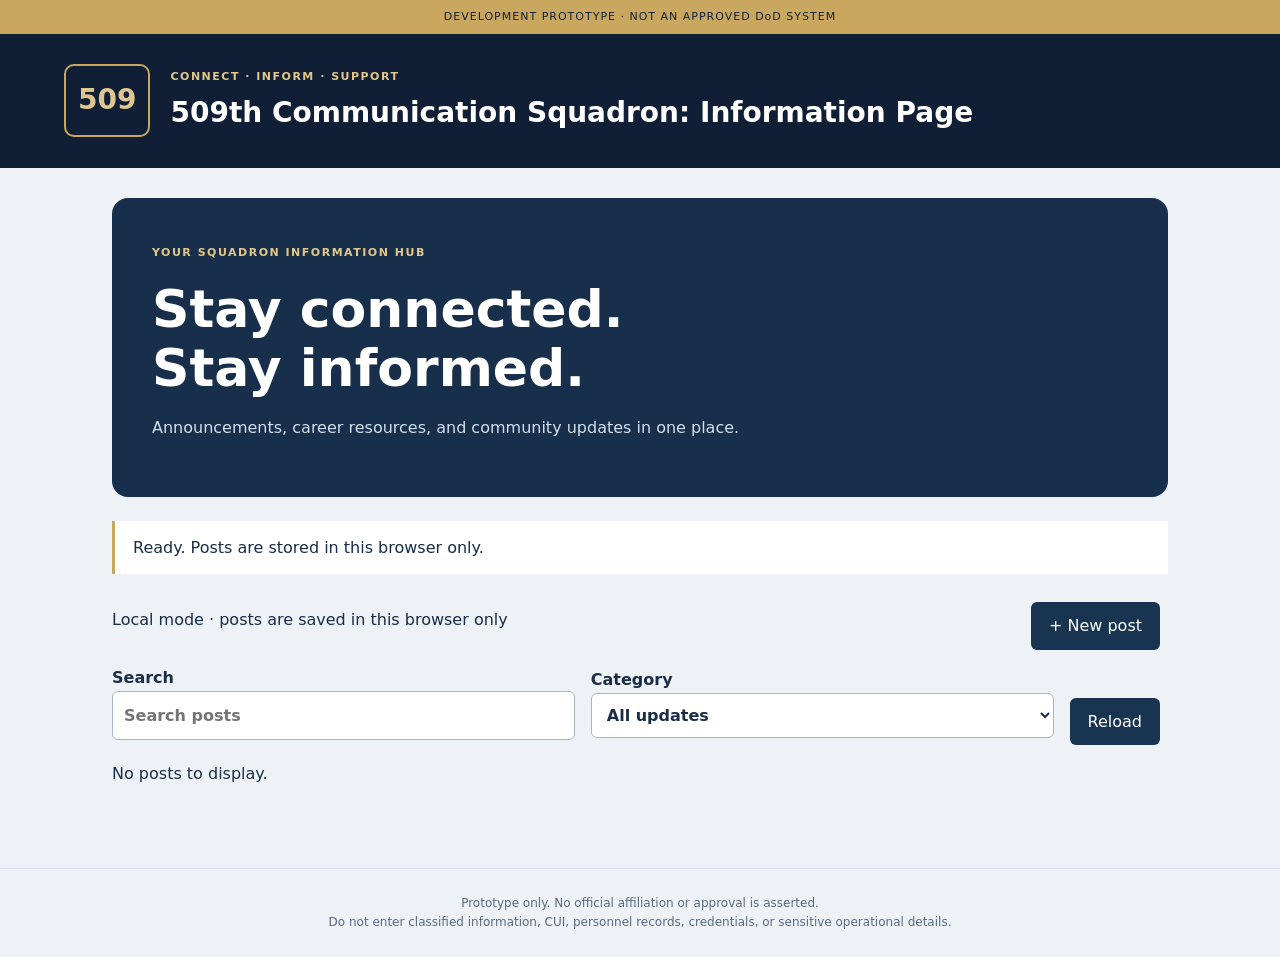
==== index.html @ fc6732a2 "Serve static localStorage site from repository root Co-authored-by: codytuttle2004-max <251680613+co" ====
<!doctype html><html lang="en"><head><meta charset="UTF-8"><meta name="viewport" content="width=device-width,initial-scale=1"><title>509th Communication Squadron: Information Page</title><link rel="stylesheet" href="./style.css"><script defer src="./app.js"></script></head><body><div class="notice">DEVELOPMENT PROTOTYPE · NOT AN APPROVED DoD SYSTEM</div><header><span class="badge">509</span><div><small>CONNECT · INFORM · SUPPORT</small><h1>509th Communication Squadron: Information Page</h1></div></header><main><section class="hero"><small>YOUR SQUADRON INFORMATION HUB</small><h2>Stay connected.<br>Stay informed.</h2><p>Announcements, career resources, and community updates in one place.</p></section><p id="status" role="status">Loading application… If this message remains, check that app.js was uploaded alongside index.html and that JavaScript is enabled.</p><noscript>This website requires JavaScript to load and manage posts.</noscript><section id="hub"><div class="toolbar"><span id="identity">Local mode · posts are saved in this browser only</span><button id="new-post">+ New post</button></div><div class="filters"><label>Search<input id="search" type="search" placeholder="Search posts"></label><label>Category<select id="filter"><option value="">All updates</option></select></label><button id="refresh">Reload</button></div><div id="posts"></div></section><section id="editor" class="card" hidden><h2 id="editor-title">Create post</h2><form id="post-form"><label for="post-title">Title</label><input id="post-title" maxlength="160" required><label for="post-category">Category</label><select id="post-category"></select><label for="post-body">Information (plain text)</label><textarea id="post-body" rows="12" maxlength="20000" required></textarea><label class="check"><input id="post-pinned" type="checkbox"> Pin to top</label><button id="save">Save post</button><button id="cancel" type="button" class="secondary">Cancel</button></form></section></main><footer>Prototype only. No official affiliation or approval is asserted.<br>Do not enter classified information, CUI, personnel records, credentials, or sensitive operational details.</footer></body></html>
---- style.css ----
*{box-sizing:border-box}[hidden]{display:none!important}body{margin:0;background:#eef2f7;color:#192d47;font:16px/1.6 system-ui,sans-serif}.notice{background:#c9a75f;color:#112039;text-align:center;font-size:11px;letter-spacing:1px;padding:8px}header{background:#101f35;color:white;padding:28px 5%;display:flex;align-items:center;gap:20px}header h1{font-size:clamp(18px,2.6vw,28px);margin:4px 0}.badge{font-size:28px;font-weight:800;border:2px solid #c9a75f;color:#dfc58f;padding:12px;border-radius:10px}small{color:#a17a31;font-size:11px;letter-spacing:1.5px;font-weight:750}header small,.hero small{color:#e2c788}main{max-width:1100px;margin:auto;padding:30px 22px 65px}.hero{background:#172f4b;color:white;border-radius:16px;padding:40px;margin-bottom:24px}.hero h2{font-size:clamp(32px,5vw,52px);line-height:1.15;margin:16px 0}.hero p{color:#d3dfed}.card{background:white;border:1px solid #d7e1ec;border-radius:12px;padding:28px;margin:22px 0}.narrow{max-width:560px;margin:30px auto}h2{line-height:1.3}label{display:block;font-weight:600;margin:15px 0 5px}input,textarea,select{font:inherit;width:100%;padding:11px;border:1px solid #a6b6c9;border-radius:6px;color:#192d47;background:white}textarea{resize:vertical}button{background:#183450;color:white;border:0;border-radius:6px;padding:11px 18px;font:inherit;margin:12px 8px 0 0;cursor:pointer}button:hover{background:#345575}button:disabled{opacity:.5;cursor:wait}.secondary{background:#53657c}.danger{background:#923443}.toolbar,.filters{display:flex;gap:16px;align-items:center;flex-wrap:wrap}.toolbar span{margin-right:auto}.filters label{flex:1;min-width:160px}.filters button{align-self:end;margin-bottom:0}.post-body{white-space:pre-wrap;overflow-wrap:anywhere}.muted{font-size:12px;color:#62748b}.check{display:flex;align-items:center;gap:10px}.check input{width:auto}#status{padding:14px 18px;border-left:3px solid #c9a75f;background:white}footer{padding:25px;text-align:center;font-size:12px;color:#596b81;border-top:1px solid #d5deea}button:focus-visible,input:focus-visible,textarea:focus-visible,select:focus-visible{outline:3px solid #b88a32;outline-offset:3px}@media(max-width:600px){header{padding:22px 16px;gap:12px}.badge{font-size:22px;padding:8px}.hero{padding:25px}.card{padding:20px}main{padding:20px 14px}.toolbar{align-items:flex-start}}
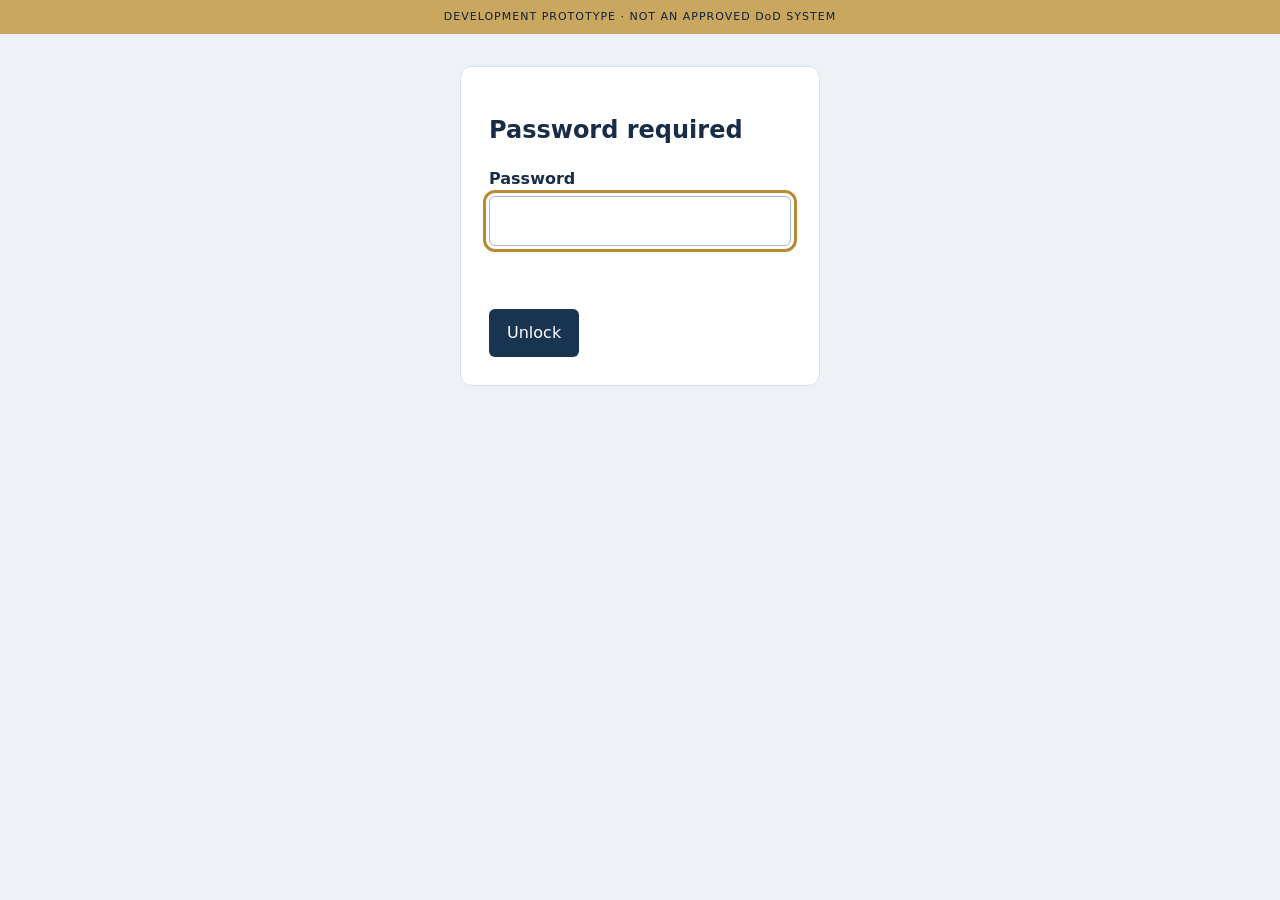
==== commit 76a95a52: "Add password gate with 10-session remember Co-authored-by: codytuttle2004-max <251680613+codytuttle2" ====
--- a/index.html
+++ b/index.html
@@ -1 +1 @@
-<!doctype html><html lang="en"><head><meta charset="UTF-8"><meta name="viewport" content="width=device-width,initial-scale=1"><title>509th Communication Squadron: Information Page</title><link rel="stylesheet" href="./style.css"><script defer src="./app.js"></script></head><body><div class="notice">DEVELOPMENT PROTOTYPE · NOT AN APPROVED DoD SYSTEM</div><header><span class="badge">509</span><div><small>CONNECT · INFORM · SUPPORT</small><h1>509th Communication Squadron: Information Page</h1></div></header><main><section class="hero"><small>YOUR SQUADRON INFORMATION HUB</small><h2>Stay connected.<br>Stay informed.</h2><p>Announcements, career resources, and community updates in one place.</p></section><p id="status" role="status">Loading application… If this message remains, check that app.js was uploaded alongside index.html and that JavaScript is enabled.</p><noscript>This website requires JavaScript to load and manage posts.</noscript><section id="hub"><div class="toolbar"><span id="identity">Local mode · posts are saved in this browser only</span><button id="new-post">+ New post</button></div><div class="filters"><label>Search<input id="search" type="search" placeholder="Search posts"></label><label>Category<select id="filter"><option value="">All updates</option></select></label><button id="refresh">Reload</button></div><div id="posts"></div></section><section id="editor" class="card" hidden><h2 id="editor-title">Create post</h2><form id="post-form"><label for="post-title">Title</label><input id="post-title" maxlength="160" required><label for="post-category">Category</label><select id="post-category"></select><label for="post-body">Information (plain text)</label><textarea id="post-body" rows="12" maxlength="20000" required></textarea><label class="check"><input id="post-pinned" type="checkbox"> Pin to top</label><button id="save">Save post</button><button id="cancel" type="button" class="secondary">Cancel</button></form></section></main><footer>Prototype only. No official affiliation or approval is asserted.<br>Do not enter classified information, CUI, personnel records, credentials, or sensitive operational details.</footer></body></html>+<!doctype html><html lang="en"><head><meta charset="UTF-8"><meta name="viewport" content="width=device-width,initial-scale=1"><title>509th Communication Squadron: Information Page</title><link rel="stylesheet" href="./style.css"><style>html:not(.unlocked) body>:not(#gate):not(noscript):not(.notice){display:none!important}</style><script defer src="./gate.js"></script></head><body><div class="notice">DEVELOPMENT PROTOTYPE · NOT AN APPROVED DoD SYSTEM</div><header><span class="badge">509</span><div><small>CONNECT · INFORM · SUPPORT</small><h1>509th Communication Squadron: Information Page</h1></div></header><section id="gate" class="card" hidden><h2>Password required</h2><form id="gate-form"><label for="gate-password">Password</label><input id="gate-password" type="password" autocomplete="current-password" required><p id="gate-error" role="alert"></p><button>Unlock</button></form></section><main><section class="hero"><small>YOUR SQUADRON INFORMATION HUB</small><h2>Stay connected.<br>Stay informed.</h2><p>Announcements, career resources, and community updates in one place.</p></section><p id="status" role="status">Loading application… If this message remains, check that app.js was uploaded alongside index.html and that JavaScript is enabled.</p><noscript>This website requires JavaScript to load and manage posts.</noscript><section id="hub"><div class="toolbar"><span id="identity">Local mode · posts are saved in this browser only</span><button id="new-post">+ New post</button></div><div class="filters"><label>Search<input id="search" type="search" placeholder="Search posts"></label><label>Category<select id="filter"><option value="">All updates</option></select></label><button id="refresh">Reload</button></div><div id="posts"></div></section><section id="editor" class="card" hidden><h2 id="editor-title">Create post</h2><form id="post-form"><label for="post-title">Title</label><input id="post-title" maxlength="160" required><label for="post-category">Category</label><select id="post-category"></select><label for="post-body">Information (plain text)</label><textarea id="post-body" rows="12" maxlength="20000" required></textarea><label class="check"><input id="post-pinned" type="checkbox"> Pin to top</label><button id="save">Save post</button><button id="cancel" type="button" class="secondary">Cancel</button></form></section></main><footer>Prototype only. No official affiliation or approval is asserted.<br>Do not enter classified information, CUI, personnel records, credentials, or sensitive operational details.</footer></body></html>
--- a/style.css
+++ b/style.css
@@ -1 +1,2 @@
-*{box-sizing:border-box}[hidden]{display:none!important}body{margin:0;background:#eef2f7;color:#192d47;font:16px/1.6 system-ui,sans-serif}.notice{background:#c9a75f;color:#112039;text-align:center;font-size:11px;letter-spacing:1px;padding:8px}header{background:#101f35;color:white;padding:28px 5%;display:flex;align-items:center;gap:20px}header h1{font-size:clamp(18px,2.6vw,28px);margin:4px 0}.badge{font-size:28px;font-weight:800;border:2px solid #c9a75f;color:#dfc58f;padding:12px;border-radius:10px}small{color:#a17a31;font-size:11px;letter-spacing:1.5px;font-weight:750}header small,.hero small{color:#e2c788}main{max-width:1100px;margin:auto;padding:30px 22px 65px}.hero{background:#172f4b;color:white;border-radius:16px;padding:40px;margin-bottom:24px}.hero h2{font-size:clamp(32px,5vw,52px);line-height:1.15;margin:16px 0}.hero p{color:#d3dfed}.card{background:white;border:1px solid #d7e1ec;border-radius:12px;padding:28px;margin:22px 0}.narrow{max-width:560px;margin:30px auto}h2{line-height:1.3}label{display:block;font-weight:600;margin:15px 0 5px}input,textarea,select{font:inherit;width:100%;padding:11px;border:1px solid #a6b6c9;border-radius:6px;color:#192d47;background:white}textarea{resize:vertical}button{background:#183450;color:white;border:0;border-radius:6px;padding:11px 18px;font:inherit;margin:12px 8px 0 0;cursor:pointer}button:hover{background:#345575}button:disabled{opacity:.5;cursor:wait}.secondary{background:#53657c}.danger{background:#923443}.toolbar,.filters{display:flex;gap:16px;align-items:center;flex-wrap:wrap}.toolbar span{margin-right:auto}.filters label{flex:1;min-width:160px}.filters button{align-self:end;margin-bottom:0}.post-body{white-space:pre-wrap;overflow-wrap:anywhere}.muted{font-size:12px;color:#62748b}.check{display:flex;align-items:center;gap:10px}.check input{width:auto}#status{padding:14px 18px;border-left:3px solid #c9a75f;background:white}footer{padding:25px;text-align:center;font-size:12px;color:#596b81;border-top:1px solid #d5deea}button:focus-visible,input:focus-visible,textarea:focus-visible,select:focus-visible{outline:3px solid #b88a32;outline-offset:3px}@media(max-width:600px){header{padding:22px 16px;gap:12px}.badge{font-size:22px;padding:8px}.hero{padding:25px}.card{padding:20px}main{padding:20px 14px}.toolbar{align-items:flex-start}}+*{box-sizing:border-box}[hidden]{display:none!important}body{margin:0;background:#eef2f7;color:#192d47;font:16px/1.6 system-ui,sans-serif}.notice{background:#c9a75f;color:#112039;text-align:center;font-size:11px;letter-spacing:1px;padding:8px}header{background:#101f35;color:white;padding:28px 5%;display:flex;align-items:center;gap:20px}header h1{font-size:clamp(18px,2.6vw,28px);margin:4px 0}.badge{font-size:28px;font-weight:800;border:2px solid #c9a75f;color:#dfc58f;padding:12px;border-radius:10px}small{color:#a17a31;font-size:11px;letter-spacing:1.5px;font-weight:750}header small,.hero small{color:#e2c788}main{max-width:1100px;margin:auto;padding:30px 22px 65px}.hero{background:#172f4b;color:white;border-radius:16px;padding:40px;margin-bottom:24px}.hero h2{font-size:clamp(32px,5vw,52px);line-height:1.15;margin:16px 0}.hero p{color:#d3dfed}.card{background:white;border:1px solid #d7e1ec;border-radius:12px;padding:28px;margin:22px 0}.narrow{max-width:560px;margin:30px auto}h2{line-height:1.3}label{display:block;font-weight:600;margin:15px 0 5px}input,textarea,select{font:inherit;width:100%;padding:11px;border:1px solid #a6b6c9;border-radius:6px;color:#192d47;background:white}textarea{resize:vertical}button{background:#183450;color:white;border:0;border-radius:6px;padding:11px 18px;font:inherit;margin:12px 8px 0 0;cursor:pointer}button:hover{background:#345575}button:disabled{opacity:.5;cursor:wait}.secondary{background:#53657c}.danger{background:#923443}.toolbar,.filters{display:flex;gap:16px;align-items:center;flex-wrap:wrap}.toolbar span{margin-right:auto}.filters label{flex:1;min-width:160px}.filters button{align-self:end;margin-bottom:0}.post-body{white-space:pre-wrap;overflow-wrap:anywhere}.muted{font-size:12px;color:#62748b}.check{display:flex;align-items:center;gap:10px}.check input{width:auto}#status{padding:14px 18px;border-left:3px solid #c9a75f;background:white}footer{padding:25px;text-align:center;font-size:12px;color:#596b81;border-top:1px solid #d5deea}button:focus-visible,input:focus-visible,textarea:focus-visible,select:focus-visible{outline:3px solid #b88a32;outline-offset:3px}@media(max-width:600px){header{padding:22px 16px;gap:12px}.badge{font-size:22px;padding:8px}.hero{padding:25px}.card{padding:20px}main{padding:20px 14px}.toolbar{align-items:flex-start}}#gate{max-width:360px;margin:2rem auto}
+#gate-error{color:#b00020;min-height:1.2em}
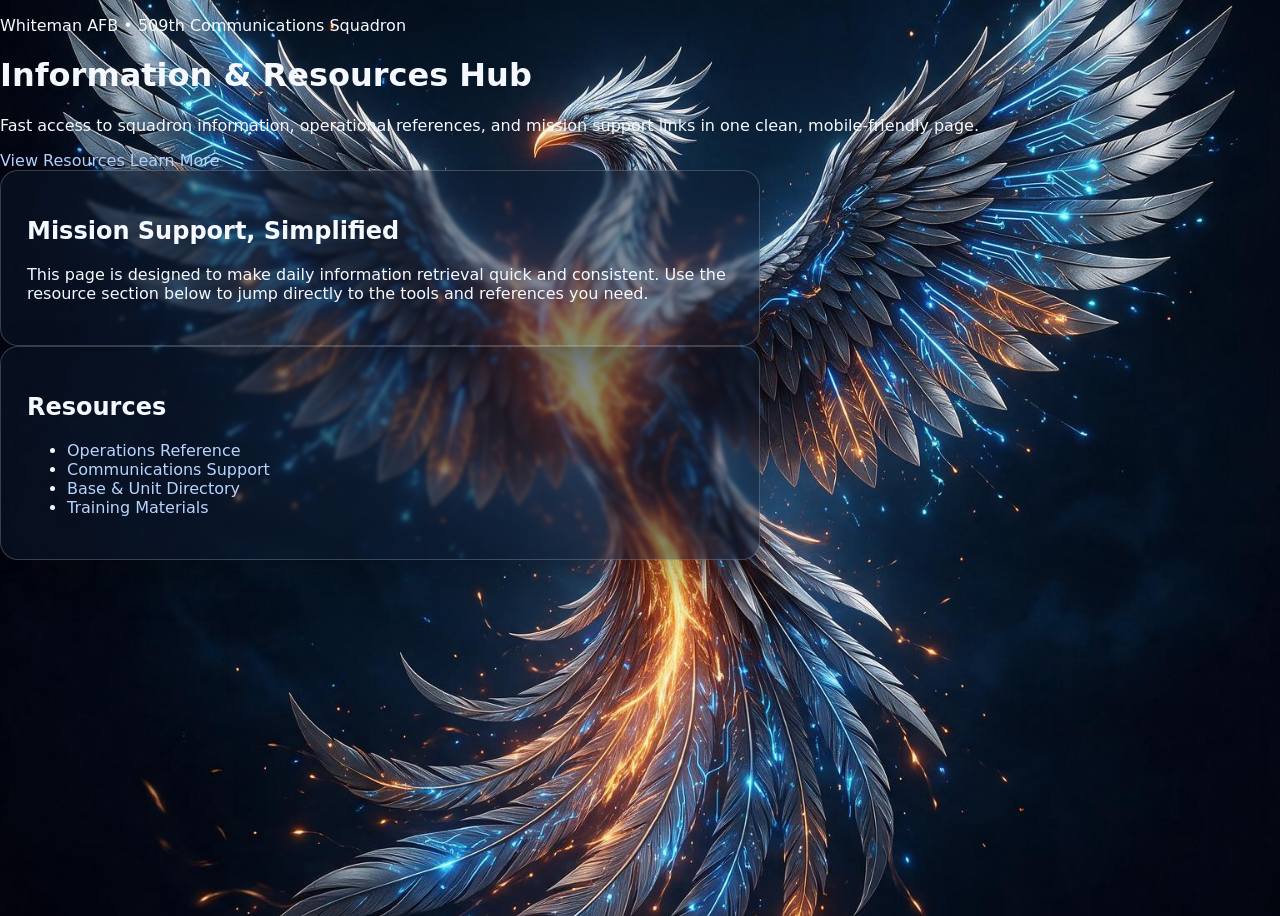
==== commit 54f60768: "Redesign homepage with bold hero layout and improved structure" ====
--- a/index.html
+++ b/index.html
@@ -1 +1,50 @@
-<!doctype html><html lang="en"><head><meta charset="UTF-8"><meta name="viewport" content="width=device-width,initial-scale=1"><title>509th Communication Squadron: Information Page</title><link rel="stylesheet" href="./style.css"><style>html:not(.unlocked) body>:not(#gate):not(noscript):not(.notice){display:none!important}</style><script defer src="./gate.js"></script></head><body><div class="notice">DEVELOPMENT PROTOTYPE · NOT AN APPROVED DoD SYSTEM</div><header><span class="badge">509</span><div><small>CONNECT · INFORM · SUPPORT</small><h1>509th Communication Squadron: Information Page</h1></div></header><section id="gate" class="card" hidden><h2>Password required</h2><form id="gate-form"><label for="gate-password">Password</label><input id="gate-password" type="password" autocomplete="current-password" required><p id="gate-error" role="alert"></p><button>Unlock</button></form></section><main><section class="hero"><small>YOUR SQUADRON INFORMATION HUB</small><h2>Stay connected.<br>Stay informed.</h2><p>Announcements, career resources, and community updates in one place.</p></section><p id="status" role="status">Loading application… If this message remains, check that app.js was uploaded alongside index.html and that JavaScript is enabled.</p><noscript>This website requires JavaScript to load and manage posts.</noscript><section id="hub"><div class="toolbar"><span id="identity">Local mode · posts are saved in this browser only</span><button id="new-post">+ New post</button></div><div class="filters"><label>Search<input id="search" type="search" placeholder="Search posts"></label><label>Category<select id="filter"><option value="">All updates</option></select></label><button id="refresh">Reload</button></div><div id="posts"></div></section><section id="editor" class="card" hidden><h2 id="editor-title">Create post</h2><form id="post-form"><label for="post-title">Title</label><input id="post-title" maxlength="160" required><label for="post-category">Category</label><select id="post-category"></select><label for="post-body">Information (plain text)</label><textarea id="post-body" rows="12" maxlength="20000" required></textarea><label class="check"><input id="post-pinned" type="checkbox"> Pin to top</label><button id="save">Save post</button><button id="cancel" type="button" class="secondary">Cancel</button></form></section></main><footer>Prototype only. No official affiliation or approval is asserted.<br>Do not enter classified information, CUI, personnel records, credentials, or sensitive operational details.</footer></body></html>+<!doctype html>
+<html lang="en">
+<head>
+  <meta charset="UTF-8" />
+  <meta name="viewport" content="width=device-width, initial-scale=1" />
+  <title>509th Communication Squadron: Information Page</title>
+  <link rel="preconnect" href="https://fonts.googleapis.com" />
+  <link rel="preconnect" href="https://fonts.gstatic.com" crossorigin />
+  <link href="https://fonts.googleapis.com/css2?family=Inter:wght@400;600;700;800&display=swap" rel="stylesheet" />
+  <link rel="stylesheet" href="style.css" />
+</head>
+<body>
+  <div class="site-wrap">
+    <header class="hero" role="banner">
+      <div class="hero__overlay"></div>
+      <div class="hero__content">
+        <p class="eyebrow">Whiteman AFB • 509th Communications Squadron</p>
+        <h1>Information & Resources Hub</h1>
+        <p class="hero__subtitle">
+          Fast access to squadron information, operational references, and mission support links in one clean, mobile-friendly page.
+        </p>
+        <div class="hero__actions">
+          <a class="btn btn--primary" href="#resources">View Resources</a>
+          <a class="btn btn--ghost" href="#about">Learn More</a>
+        </div>
+      </div>
+    </header>
+
+    <main class="content" id="about">
+      <section class="card card--intro">
+        <h2>Mission Support, Simplified</h2>
+        <p>
+          This page is designed to make daily information retrieval quick and consistent.
+          Use the resource section below to jump directly to the tools and references you need.
+        </p>
+      </section>
+
+      <section class="card" id="resources">
+        <h2>Resources</h2>
+        <ul class="resource-list">
+          <li><a href="#" aria-label="Open operations reference">Operations Reference</a></li>
+          <li><a href="#" aria-label="Open communications support links">Communications Support</a></li>
+          <li><a href="#" aria-label="Open base and unit directory">Base & Unit Directory</a></li>
+          <li><a href="#" aria-label="Open training materials">Training Materials</a></li>
+        </ul>
+      </section>
+    </main>
+  </div>
+</body>
+</html>
--- a/style.css
+++ b/style.css
@@ -1,2 +1 @@
-*{box-sizing:border-box}[hidden]{display:none!important}body{margin:0;background:#eef2f7;color:#192d47;font:16px/1.6 system-ui,sans-serif}.notice{background:#c9a75f;color:#112039;text-align:center;font-size:11px;letter-spacing:1px;padding:8px}header{background:#101f35;color:white;padding:28px 5%;display:flex;align-items:center;gap:20px}header h1{font-size:clamp(18px,2.6vw,28px);margin:4px 0}.badge{font-size:28px;font-weight:800;border:2px solid #c9a75f;color:#dfc58f;padding:12px;border-radius:10px}small{color:#a17a31;font-size:11px;letter-spacing:1.5px;font-weight:750}header small,.hero small{color:#e2c788}main{max-width:1100px;margin:auto;padding:30px 22px 65px}.hero{background:#172f4b;color:white;border-radius:16px;padding:40px;margin-bottom:24px}.hero h2{font-size:clamp(32px,5vw,52px);line-height:1.15;margin:16px 0}.hero p{color:#d3dfed}.card{background:white;border:1px solid #d7e1ec;border-radius:12px;padding:28px;margin:22px 0}.narrow{max-width:560px;margin:30px auto}h2{line-height:1.3}label{display:block;font-weight:600;margin:15px 0 5px}input,textarea,select{font:inherit;width:100%;padding:11px;border:1px solid #a6b6c9;border-radius:6px;color:#192d47;background:white}textarea{resize:vertical}button{background:#183450;color:white;border:0;border-radius:6px;padding:11px 18px;font:inherit;margin:12px 8px 0 0;cursor:pointer}button:hover{background:#345575}button:disabled{opacity:.5;cursor:wait}.secondary{background:#53657c}.danger{background:#923443}.toolbar,.filters{display:flex;gap:16px;align-items:center;flex-wrap:wrap}.toolbar span{margin-right:auto}.filters label{flex:1;min-width:160px}.filters button{align-self:end;margin-bottom:0}.post-body{white-space:pre-wrap;overflow-wrap:anywhere}.muted{font-size:12px;color:#62748b}.check{display:flex;align-items:center;gap:10px}.check input{width:auto}#status{padding:14px 18px;border-left:3px solid #c9a75f;background:white}footer{padding:25px;text-align:center;font-size:12px;color:#596b81;border-top:1px solid #d5deea}button:focus-visible,input:focus-visible,textarea:focus-visible,select:focus-visible{outline:3px solid #b88a32;outline-offset:3px}@media(max-width:600px){header{padding:22px 16px;gap:12px}.badge{font-size:22px;padding:8px}.hero{padding:25px}.card{padding:20px}main{padding:20px 14px}.toolbar{align-items:flex-start}}#gate{max-width:360px;margin:2rem auto}
-#gate-error{color:#b00020;min-height:1.2em}
+*{box-sizing:border-box}[hidden]{display:none!important}body{margin:0;min-height:100vh;background-color:#2a3f5f;background-image:url(./generated-image.jpg);background-position:center;background-size:cover;background-repeat:no-repeat;color:#f5f9ff;font-family:system-ui,-apple-system,"Segoe UI",Roboto,Arial,sans-serif}.overlay{min-height:100vh;background:linear-gradient(180deg,rgba(0,0,0,.25),rgba(0,0,0,.45));padding:clamp(16px,4vw,40px)}.brand{font-size:clamp(28px,7vw,56px);font-weight:800;letter-spacing:.08em;text-transform:uppercase;color:#fff;text-shadow:0 2px 8px rgba(0,0,0,.35);margin:0 0 .75rem}.label{font-size:.95rem;font-weight:600;letter-spacing:.04em;text-transform:uppercase;color:#d7e4ff;margin:.2rem 0 .4rem}.value{font-size:clamp(18px,3.5vw,30px);font-weight:700;color:#fff;margin:.15rem 0 1rem}.contact{display:grid;gap:.9rem;max-width:520px}.row{display:grid;gap:.25rem}.chip{display:inline-block;padding:.2rem .5rem;border-radius:999px;background:rgba(255,255,255,.14);color:#fff;font-size:.82rem;font-weight:600}.card{max-width:760px;background:rgba(13,25,47,.48);border:1px solid rgba(255,255,255,.2);border-radius:18px;backdrop-filter:blur(2px);box-shadow:0 18px 40px rgba(0,0,0,.28);padding:clamp(14px,3vw,26px)}a{color:#b7d4ff;text-decoration:none}a:hover{text-decoration:underline}.gate-wrap{display:grid;place-items:center;min-height:100vh;background:#eef2f7;padding:24px}.gate{width:min(420px,92vw);background:#fff;border:1px solid #d6deeb;border-radius:16px;box-shadow:0 10px 24px rgba(10,20,40,.1);padding:24px}.gate h1{margin:0 0 12px;color:#192d47;font-size:1.35rem}.gate p{margin:0 0 14px;color:#35507a}.gate label{display:block;font-weight:700;color:#274163;margin-bottom:6px}.gate input{width:100%;padding:10px 12px;border:1px solid #b8c7df;border-radius:10px;font-size:1rem;outline:none}.gate input:focus{border-color:#4b77be;box-shadow:0 0 0 3px rgba(75,119,190,.18)}.actions{display:flex;gap:10px;align-items:center;margin-top:14px}.gate button{padding:10px 14px;border:0;border-radius:10px;background:#224a84;color:#fff;font-weight:700;cursor:pointer}.gate button:hover{background:#1a3b69}.hint{font-size:.85rem;color:#57739f;margin-top:8px}#gate-error{color:#b00020;min-height:1.2em}
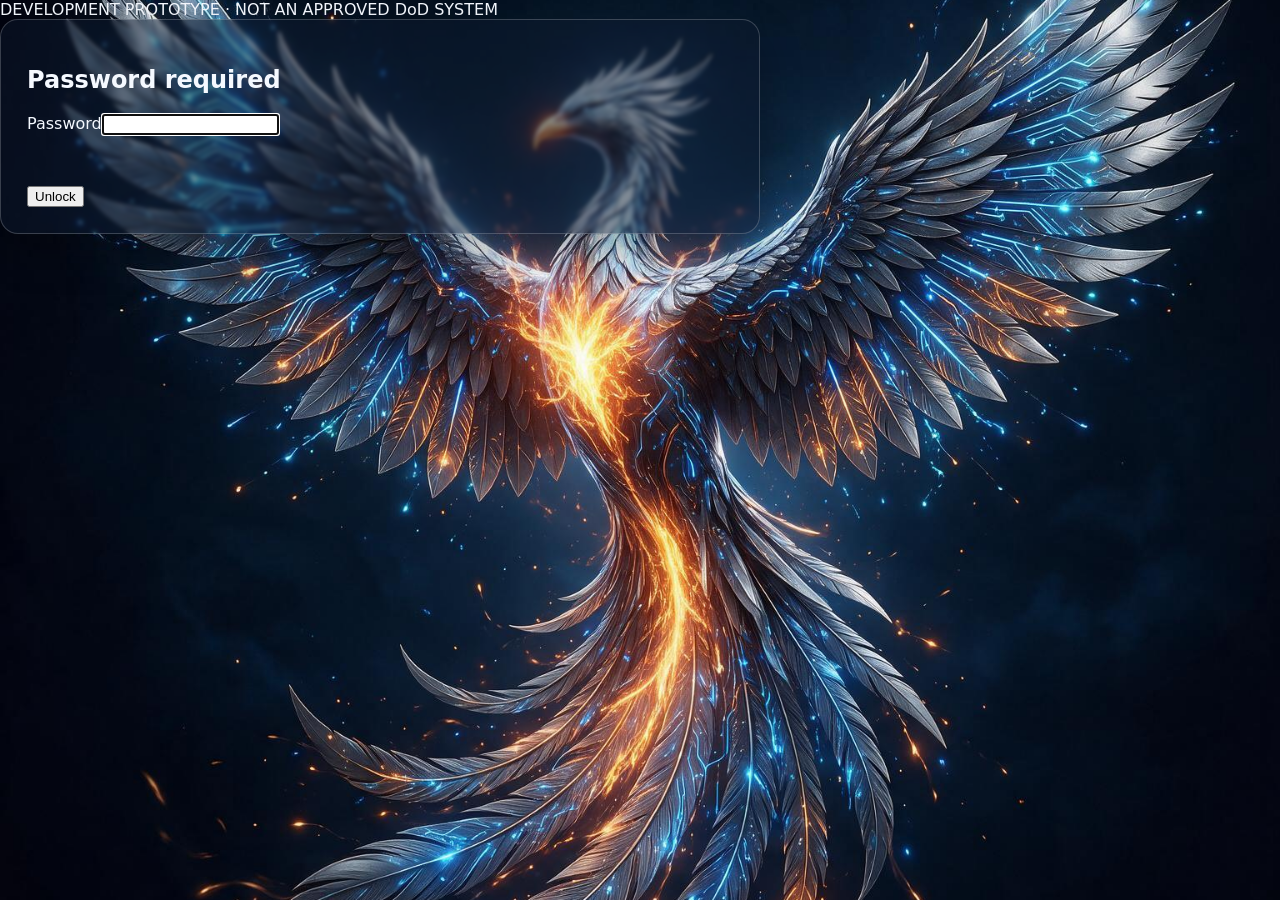
==== commit 59ebb290: "Restore original index.html (gate, hub, editor, scripts) that was overwritten" ====
--- a/index.html
+++ b/index.html
@@ -1,50 +1 @@
-<!doctype html>
-<html lang="en">
-<head>
-  <meta charset="UTF-8" />
-  <meta name="viewport" content="width=device-width, initial-scale=1" />
-  <title>509th Communication Squadron: Information Page</title>
-  <link rel="preconnect" href="https://fonts.googleapis.com" />
-  <link rel="preconnect" href="https://fonts.gstatic.com" crossorigin />
-  <link href="https://fonts.googleapis.com/css2?family=Inter:wght@400;600;700;800&display=swap" rel="stylesheet" />
-  <link rel="stylesheet" href="style.css" />
-</head>
-<body>
-  <div class="site-wrap">
-    <header class="hero" role="banner">
-      <div class="hero__overlay"></div>
-      <div class="hero__content">
-        <p class="eyebrow">Whiteman AFB • 509th Communications Squadron</p>
-        <h1>Information & Resources Hub</h1>
-        <p class="hero__subtitle">
-          Fast access to squadron information, operational references, and mission support links in one clean, mobile-friendly page.
-        </p>
-        <div class="hero__actions">
-          <a class="btn btn--primary" href="#resources">View Resources</a>
-          <a class="btn btn--ghost" href="#about">Learn More</a>
-        </div>
-      </div>
-    </header>
-
-    <main class="content" id="about">
-      <section class="card card--intro">
-        <h2>Mission Support, Simplified</h2>
-        <p>
-          This page is designed to make daily information retrieval quick and consistent.
-          Use the resource section below to jump directly to the tools and references you need.
-        </p>
-      </section>
-
-      <section class="card" id="resources">
-        <h2>Resources</h2>
-        <ul class="resource-list">
-          <li><a href="#" aria-label="Open operations reference">Operations Reference</a></li>
-          <li><a href="#" aria-label="Open communications support links">Communications Support</a></li>
-          <li><a href="#" aria-label="Open base and unit directory">Base & Unit Directory</a></li>
-          <li><a href="#" aria-label="Open training materials">Training Materials</a></li>
-        </ul>
-      </section>
-    </main>
-  </div>
-</body>
-</html>
+<!doctype html><html lang="en"><head><meta charset="UTF-8"><meta name="viewport" content="width=device-width,initial-scale=1"><title>509th Communication Squadron: Information Page</title><link rel="stylesheet" href="./style.css"><style>html:not(.unlocked) body>:not(#gate):not(noscript):not(.notice){display:none!important}</style><script defer src="./gate.js"></script></head><body><div class="notice">DEVELOPMENT PROTOTYPE · NOT AN APPROVED DoD SYSTEM</div><header><span class="badge">509</span><div><small>CONNECT · INFORM · SUPPORT</small><h1>509th Communication Squadron: Information Page</h1></div></header><section id="gate" class="card" hidden><h2>Password required</h2><form id="gate-form"><label for="gate-password">Password</label><input id="gate-password" type="password" autocomplete="current-password" required><p id="gate-error" role="alert"></p><button>Unlock</button></form></section><main><section class="hero"><small>YOUR SQUADRON INFORMATION HUB</small><h2>Stay connected.<br>Stay informed.</h2><p>Announcements, career resources, and community updates in one place.</p></section><p id="status" role="status">Loading application… If this message remains, check that app.js was uploaded alongside index.html and that JavaScript is enabled.</p><noscript>This website requires JavaScript to load and manage posts.</noscript><section id="hub"><div class="toolbar"><span id="identity">Local mode · posts are saved in this browser only</span><button id="new-post">+ New post</button></div><div class="filters"><label>Search<input id="search" type="search" placeholder="Search posts"></label><label>Category<select id="filter"><option value="">All updates</option></select></label><button id="refresh">Reload</button></div><div id="posts"></div></section><section id="editor" class="card" hidden><h2 id="editor-title">Create post</h2><form id="post-form"><label for="post-title">Title</label><input id="post-title" maxlength="160" required><label for="post-category">Category</label><select id="post-category"></select><label for="post-body">Information (plain text)</label><textarea id="post-body" rows="12" maxlength="20000" required></textarea><label class="check"><input id="post-pinned" type="checkbox"> Pin to top</label><button id="save">Save post</button><button id="cancel" type="button" class="secondary">Cancel</button></form></section></main><footer>Prototype only. No official affiliation or approval is asserted.<br>Do not enter classified information, CUI, personnel records, credentials, or sensitive operational details.</footer></body></html>
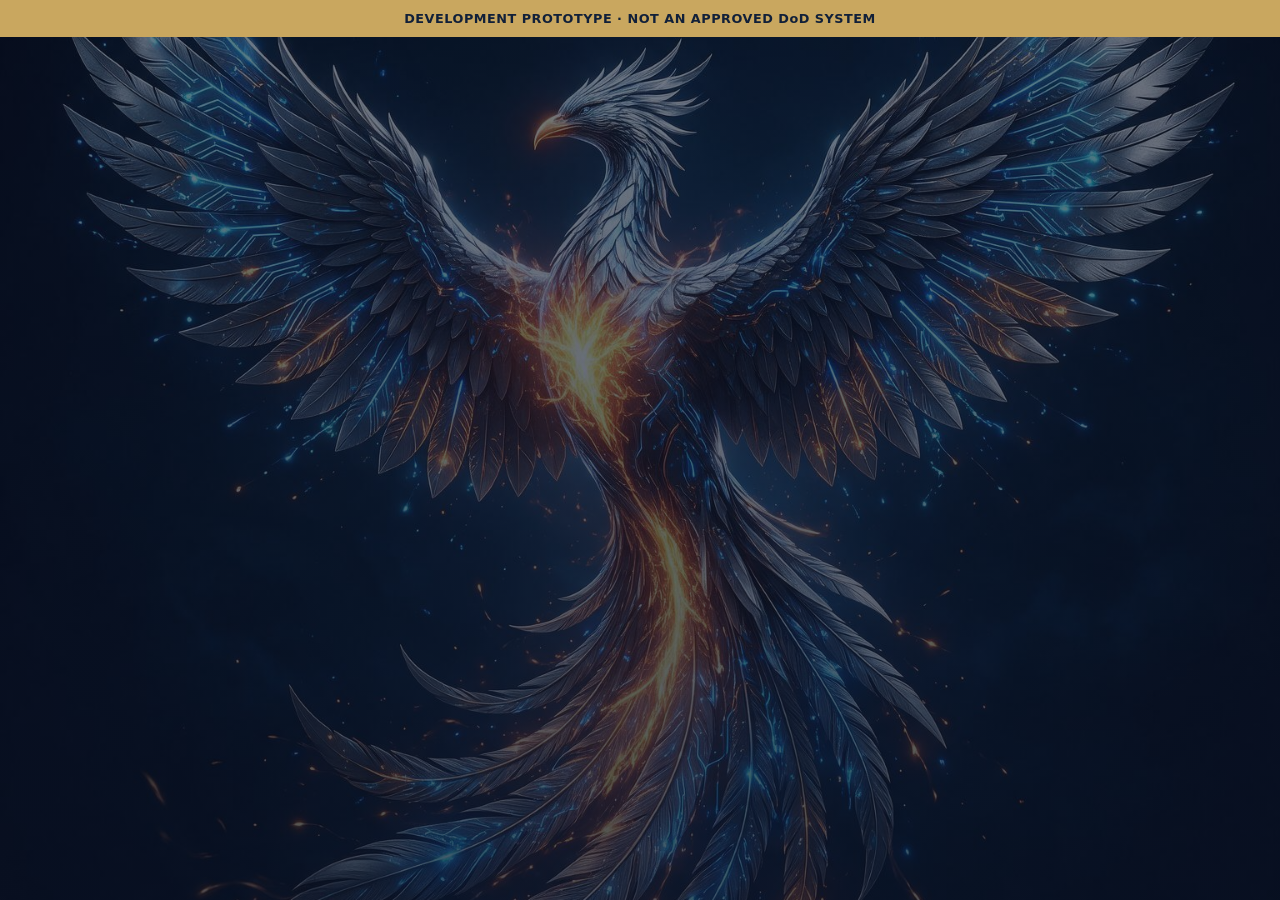
==== commit 8bbf4e3d: "Rework index layout to match centered mobile-friendly CSS" ====
--- a/index.html
+++ b/index.html
@@ -1 +1,93 @@
-<!doctype html><html lang="en"><head><meta charset="UTF-8"><meta name="viewport" content="width=device-width,initial-scale=1"><title>509th Communication Squadron: Information Page</title><link rel="stylesheet" href="./style.css"><style>html:not(.unlocked) body>:not(#gate):not(noscript):not(.notice){display:none!important}</style><script defer src="./gate.js"></script></head><body><div class="notice">DEVELOPMENT PROTOTYPE · NOT AN APPROVED DoD SYSTEM</div><header><span class="badge">509</span><div><small>CONNECT · INFORM · SUPPORT</small><h1>509th Communication Squadron: Information Page</h1></div></header><section id="gate" class="card" hidden><h2>Password required</h2><form id="gate-form"><label for="gate-password">Password</label><input id="gate-password" type="password" autocomplete="current-password" required><p id="gate-error" role="alert"></p><button>Unlock</button></form></section><main><section class="hero"><small>YOUR SQUADRON INFORMATION HUB</small><h2>Stay connected.<br>Stay informed.</h2><p>Announcements, career resources, and community updates in one place.</p></section><p id="status" role="status">Loading application… If this message remains, check that app.js was uploaded alongside index.html and that JavaScript is enabled.</p><noscript>This website requires JavaScript to load and manage posts.</noscript><section id="hub"><div class="toolbar"><span id="identity">Local mode · posts are saved in this browser only</span><button id="new-post">+ New post</button></div><div class="filters"><label>Search<input id="search" type="search" placeholder="Search posts"></label><label>Category<select id="filter"><option value="">All updates</option></select></label><button id="refresh">Reload</button></div><div id="posts"></div></section><section id="editor" class="card" hidden><h2 id="editor-title">Create post</h2><form id="post-form"><label for="post-title">Title</label><input id="post-title" maxlength="160" required><label for="post-category">Category</label><select id="post-category"></select><label for="post-body">Information (plain text)</label><textarea id="post-body" rows="12" maxlength="20000" required></textarea><label class="check"><input id="post-pinned" type="checkbox"> Pin to top</label><button id="save">Save post</button><button id="cancel" type="button" class="secondary">Cancel</button></form></section></main><footer>Prototype only. No official affiliation or approval is asserted.<br>Do not enter classified information, CUI, personnel records, credentials, or sensitive operational details.</footer></body></html>
+<!doctype html>
+<html lang="en">
+<head>
+  <meta charset="UTF-8" />
+  <meta name="viewport" content="width=device-width,initial-scale=1" />
+  <title>509th Communication Squadron: Information Page</title>
+  <link rel="stylesheet" href="./style.css" />
+  <style>html:not(.unlocked) body>:not(#gate):not(noscript):not(.notice){display:none!important}</style>
+  <script defer src="./gate.js"></script>
+</head>
+<body>
+  <div class="notice">DEVELOPMENT PROTOTYPE · NOT AN APPROVED DoD SYSTEM</div>
+
+  <header>
+    <span class="badge">509</span>
+    <div>
+      <small>CONNECT · INFORM · SUPPORT</small>
+      <h1>509th Communication Squadron: Information Page</h1>
+    </div>
+  </header>
+
+  <main>
+    <section class="hero">
+      <small>YOUR SQUADRON INFORMATION HUB</small>
+      <h2>Stay connected.<br />Stay informed.</h2>
+      <p>Announcements, career resources, and community updates in one place.</p>
+    </section>
+
+    <p id="status" role="status">
+      Loading application… If this message remains, check that app.js was uploaded alongside index.html and that JavaScript is enabled.
+    </p>
+
+    <noscript>This website requires JavaScript to load and manage posts.</noscript>
+
+    <section id="gate" class="card" hidden>
+      <h2>Password required</h2>
+      <form id="gate-form">
+        <label for="gate-password">Password</label>
+        <input id="gate-password" type="password" autocomplete="current-password" required />
+        <p id="gate-error" role="alert"></p>
+        <button>Unlock</button>
+      </form>
+    </section>
+
+    <section id="hub" class="card">
+      <div class="toolbar">
+        <span id="identity">Local mode · posts are saved in this browser only</span>
+        <button id="new-post">+ New post</button>
+      </div>
+
+      <div class="filters">
+        <label>
+          Search
+          <input id="search" type="search" placeholder="Search posts" />
+        </label>
+        <label>
+          Category
+          <select id="filter">
+            <option value="">All updates</option>
+          </select>
+        </label>
+        <button id="refresh">Reload</button>
+      </div>
+
+      <div id="posts"></div>
+    </section>
+
+    <section id="editor" class="card" hidden>
+      <h2 id="editor-title">Create post</h2>
+      <form id="post-form">
+        <label for="post-title">Title</label>
+        <input id="post-title" maxlength="160" required />
+
+        <label for="post-category">Category</label>
+        <select id="post-category"></select>
+
+        <label for="post-body">Information (plain text)</label>
+        <textarea id="post-body" rows="12" maxlength="20000" required></textarea>
+
+        <label class="check"><input id="post-pinned" type="checkbox" /> Pin to top</label>
+
+        <button id="save">Save post</button>
+        <button id="cancel" type="button" class="secondary">Cancel</button>
+      </form>
+    </section>
+  </main>
+
+  <footer>
+    Prototype only. No official affiliation or approval is asserted.<br />
+    Do not enter classified information, CUI, personnel records, credentials, or sensitive operational details.
+  </footer>
+</body>
+</html>
--- a/style.css
+++ b/style.css
@@ -1 +1,36 @@
-*{box-sizing:border-box}[hidden]{display:none!important}body{margin:0;min-height:100vh;background-color:#2a3f5f;background-image:url(./generated-image.jpg);background-position:center;background-size:cover;background-repeat:no-repeat;color:#f5f9ff;font-family:system-ui,-apple-system,"Segoe UI",Roboto,Arial,sans-serif}.overlay{min-height:100vh;background:linear-gradient(180deg,rgba(0,0,0,.25),rgba(0,0,0,.45));padding:clamp(16px,4vw,40px)}.brand{font-size:clamp(28px,7vw,56px);font-weight:800;letter-spacing:.08em;text-transform:uppercase;color:#fff;text-shadow:0 2px 8px rgba(0,0,0,.35);margin:0 0 .75rem}.label{font-size:.95rem;font-weight:600;letter-spacing:.04em;text-transform:uppercase;color:#d7e4ff;margin:.2rem 0 .4rem}.value{font-size:clamp(18px,3.5vw,30px);font-weight:700;color:#fff;margin:.15rem 0 1rem}.contact{display:grid;gap:.9rem;max-width:520px}.row{display:grid;gap:.25rem}.chip{display:inline-block;padding:.2rem .5rem;border-radius:999px;background:rgba(255,255,255,.14);color:#fff;font-size:.82rem;font-weight:600}.card{max-width:760px;background:rgba(13,25,47,.48);border:1px solid rgba(255,255,255,.2);border-radius:18px;backdrop-filter:blur(2px);box-shadow:0 18px 40px rgba(0,0,0,.28);padding:clamp(14px,3vw,26px)}a{color:#b7d4ff;text-decoration:none}a:hover{text-decoration:underline}.gate-wrap{display:grid;place-items:center;min-height:100vh;background:#eef2f7;padding:24px}.gate{width:min(420px,92vw);background:#fff;border:1px solid #d6deeb;border-radius:16px;box-shadow:0 10px 24px rgba(10,20,40,.1);padding:24px}.gate h1{margin:0 0 12px;color:#192d47;font-size:1.35rem}.gate p{margin:0 0 14px;color:#35507a}.gate label{display:block;font-weight:700;color:#274163;margin-bottom:6px}.gate input{width:100%;padding:10px 12px;border:1px solid #b8c7df;border-radius:10px;font-size:1rem;outline:none}.gate input:focus{border-color:#4b77be;box-shadow:0 0 0 3px rgba(75,119,190,.18)}.actions{display:flex;gap:10px;align-items:center;margin-top:14px}.gate button{padding:10px 14px;border:0;border-radius:10px;background:#224a84;color:#fff;font-weight:700;cursor:pointer}.gate button:hover{background:#1a3b69}.hint{font-size:.85rem;color:#57739f;margin-top:8px}#gate-error{color:#b00020;min-height:1.2em}
+*{box-sizing:border-box}
+[hidden]{display:none!important}
+html{-webkit-text-size-adjust:100%}
+body{margin:0;min-height:100vh;background-color:#2a3f5f;background-image:linear-gradient(rgba(10,20,40,.55),rgba(10,20,40,.7)),url(./generated-image.jpg);background-position:center;background-size:cover;background-repeat:no-repeat;background-attachment:scroll;color:#f5f9ff;font-family:system-ui,-apple-system,"Segoe UI",Roboto,Arial,sans-serif;font-size:1.0625rem;line-height:1.65;display:flex;flex-direction:column;align-items:center}
+body>*{width:100%;max-width:760px;margin-left:auto;margin-right:auto}
+.notice{max-width:none;background:#c9a75f;color:#112039;text-align:center;font-size:.8rem;font-weight:700;letter-spacing:.04em;padding:.5rem 1rem}
+header{display:flex;flex-direction:column;align-items:center;text-align:center;gap:.75rem;padding:1.75rem 1rem 1rem}
+.badge{display:inline-grid;place-items:center;width:3.5rem;height:3.5rem;border-radius:50%;background:#c9a75f;color:#112039;font-weight:800;font-size:1.1rem}
+header small,.hero small{display:block;font-size:.8rem;font-weight:700;letter-spacing:.12em;color:#d7e4ff}
+h1{margin:.25rem 0 0;font-size:clamp(1.5rem,6vw,2.25rem);line-height:1.2;color:#fff;text-shadow:0 2px 8px rgba(0,0,0,.4)}
+main{padding:0 1rem 1.5rem}
+.hero{text-align:center;padding:1.5rem 0 1rem}
+.hero h2{margin:.4rem 0 .6rem;font-size:clamp(2rem,9vw,3.25rem);line-height:1.1;color:#fff;text-shadow:0 2px 10px rgba(0,0,0,.45)}
+.hero p{margin:0 auto;max-width:34rem;font-size:1.1rem;color:#e8f0ff}
+#status{text-align:center;font-size:.95rem;color:#d7e4ff}
+.toolbar,.filters{display:flex;flex-wrap:wrap;align-items:center;justify-content:center;gap:.75rem;margin:1rem 0}
+.filters label{display:flex;flex-direction:column;gap:.25rem;flex:1 1 200px;font-weight:600;font-size:.9rem;color:#d7e4ff}
+input,select,textarea{width:100%;padding:.8rem .9rem;border:1px solid #b8c7df;border-radius:10px;font:inherit;font-size:1rem;color:#192d47;background:#fff}
+textarea{resize:vertical}
+input:focus,select:focus,textarea:focus,button:focus-visible,a:focus-visible{outline:3px solid #f2d27f;outline-offset:2px}
+button{min-height:44px;padding:.7rem 1.1rem;border:0;border-radius:10px;background:#c9a75f;color:#112039;font:inherit;font-weight:700;cursor:pointer}
+button:hover{filter:brightness(1.08)}
+button.secondary{background:#e4ebf5;color:#192d47}
+.card,#posts>*{width:100%;background:rgba(13,25,47,.82);border:1px solid rgba(255,255,255,.2);border-radius:16px;box-shadow:0 12px 30px rgba(0,0,0,.28);padding:clamp(1rem,4vw,1.6rem);margin:0 0 1rem;color:#f5f9ff;overflow-wrap:anywhere}
+.card h2,#posts h2,#posts h3{margin-top:0;color:#fff;line-height:1.3}
+#gate{margin-top:2rem;max-width:min(420px,92vw)}
+#gate label,#post-form label{display:block;font-weight:700;margin:.8rem 0 .3rem}
+#gate button,#post-form button{margin-top:1rem;margin-right:.5rem}
+#gate-error{color:#ffb4b4;min-height:1.2em}
+.check{display:flex;align-items:center;gap:.5rem}
+.check input{width:auto}
+a{color:#cfe2ff;text-decoration:underline}
+a:hover{color:#fff}
+footer{text-align:center;font-size:.85rem;line-height:1.5;color:#d7e4ff;padding:1rem 1rem 2rem}
+@media (min-width:700px){header{flex-direction:row;text-align:left;justify-content:center}}
+@media (max-width:480px){body{font-size:1rem}button{width:100%}.toolbar{flex-direction:column;align-items:stretch;text-align:center}.filters label{flex-basis:100%}}
